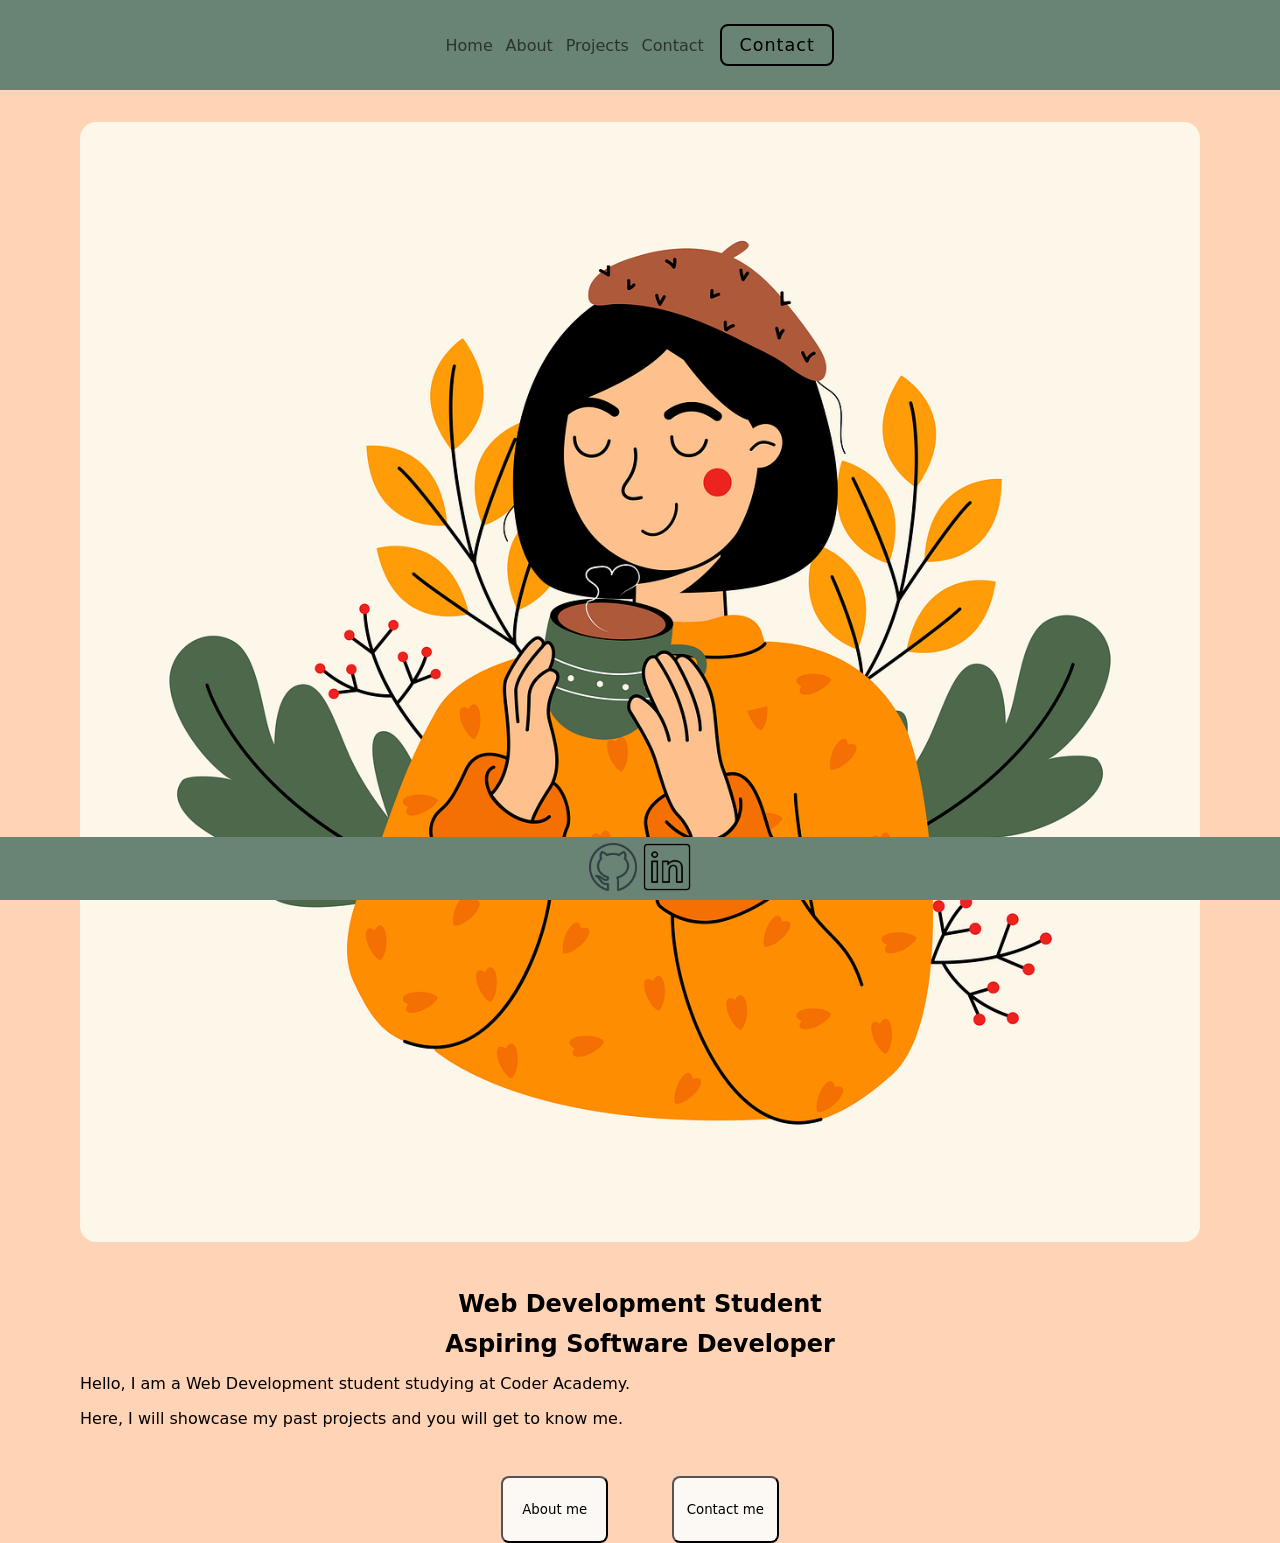
==== index.html @ 80967784 "Troubleshoot deloyment" ====
<!DOCTYPE html>
<html lang="en">
<head>
    <meta charset="UTF-8">
    <meta name="viewport" content="width=device-width, initial-scale=1.0">
    <title>Portfolio</title>
    <link rel="stylesheet" href="index.css">
</head>

<body>
    <header> 
        <nav>
            <ul class="nav_bar">
                <li><a href="index.html">Home</a></li>
                <li><a href="/html/about.html">About</a></li>
                <li><a href="/html/projects.html">Projects</a></li>
                <li><a href="/html/contact.html">Contact</a></li>
            </ul>

            <a href="/html/contact.html" class="button_contact">Contact</a>
        </nav>

    </header>

    <main>
        <img class="main_photo" src="/img/index_img.png" alt="index_image">

        <div class="info">
                <h2>Web Development Student</h2>
                <h2><span>Aspiring Software Developer</h2>
                <p>Hello, I am a Web Development student studying at Coder Academy.</p>
                <p>Here, I will showcase my past projects and you will get to know me.</p>
        </div>

        <div class="button_container">
                <a href="/html/about.html"><button class="button_1">About me</button></a>
                <a href="/html/contact.html"><button class="button_2">Contact me</button></a>      
        </div>
    </main>

    <footer>
        <!-- <div class="footer_icon">
            <img class="footer_copyright"src="/img/copyright.png" alt="copyright label">
            <span>Bonnie Chiu</span>
        </div> -->

        <div class="social_icons">
            <a href="https://github.com/PeanutButterNJellyCrush" target="_blank"><img src="/img/github.png" alt="github_icon"></a>
            <a href="https://www.linkedin.com/in/bonnie-chiu-17324531a/"target="_blank"><img src="/img/linkedin.png" alt="linkedin_icon"></a>
        </div>
    </footer>
    
</body>
</html>
---- index.css ----
:root{
    --bg_color:#FCF8F3;
    --main_bg_color:#FFD3B6;
    --secondary_bg_color: #698474;
    --main_bg_color_light: #e6a172 ;
}

*{
    margin: 0;
    box-sizing: border-box;
    padding:0;
    font-family: system-ui, -apple-system, BlinkMacSystemFont, 'Segoe UI', Roboto, Oxygen, Ubuntu, Cantarell, 'Open Sans', 'Helvetica Neue', sans-serif;
    text-decoration:none;
    list-style: none;

}

html {
    scroll-behavior: smooth;
  }
  

body{
    display: flex;
    flex-direction: column;
    background-color: var(--main_bg_color);

}

header, footer{
     background-color: var(--secondary_bg_color);
}

header{
    min-height: 10vh;
    max-height: 20vh;
    display: flex;
    align-items: center;   
    justify-content: center;

}

nav{
    display: flex;
    justify-content: center;
    gap: 1em;
}

.nav_bar{
    display: flex;
    gap: 0.8em; 
    justify-items: flex-end;
    align-self: center;

}

ul{
    display:flex;
    align-items: center;
    gap: 3em;
}

nav ul a{ 
    color: black;
    opacity: 0.6;
    transition: 0.2s ease-in-out;
}

nav ul a:hover{ 
    opacity: 1;
}

.button_contact{ 
    padding: 0.5em 1em;
    color: black;
    font-weight: 500;
    letter-spacing: 1px ;
    border-radius: 8px;
    font-size: 1.1em;
    border: 2px solid black;
    cursor: pointer;
}

.button:hover{
    background-color: #e6a172;
    color: black;
}

main{
    min-height: 83vh;
    padding-left: 5em;
    padding-right: 5em;
}

.main_photo{ 
    width: 100%;
    border-radius: 1rem;
    margin-top: 2rem; 
    margin-bottom: 2rem;
    object-fit: cover;

}
h2{
    margin-top: 0.5em; 
    text-align: center;
}

p{
    margin-top: 1em;    
    margin-bottom: 1em;
}

.button_container{
    display: flex;
    justify-content: center;
    align-self: center;
    gap:4em;
    padding-top: 2em;
}

button{
    background-color: var(--bg_color);
    width: 8em;
    height: 5em;
    border-radius: 8px;
    text-align: center;
    cursor: pointer;
}

button:hover{
    background-color: var(--secondary_bg_color) ;
}

footer{
    min-height: 7vh;
    max-height: 10vh;
    position: fixed;
    left: 0;
    bottom: 0;
    width: 100%;
}

footer{
    display: flex;
    justify-content: center;
    align-items: center;
}
.social_icons a img{
    width: 3em;
    height: 3em;
}
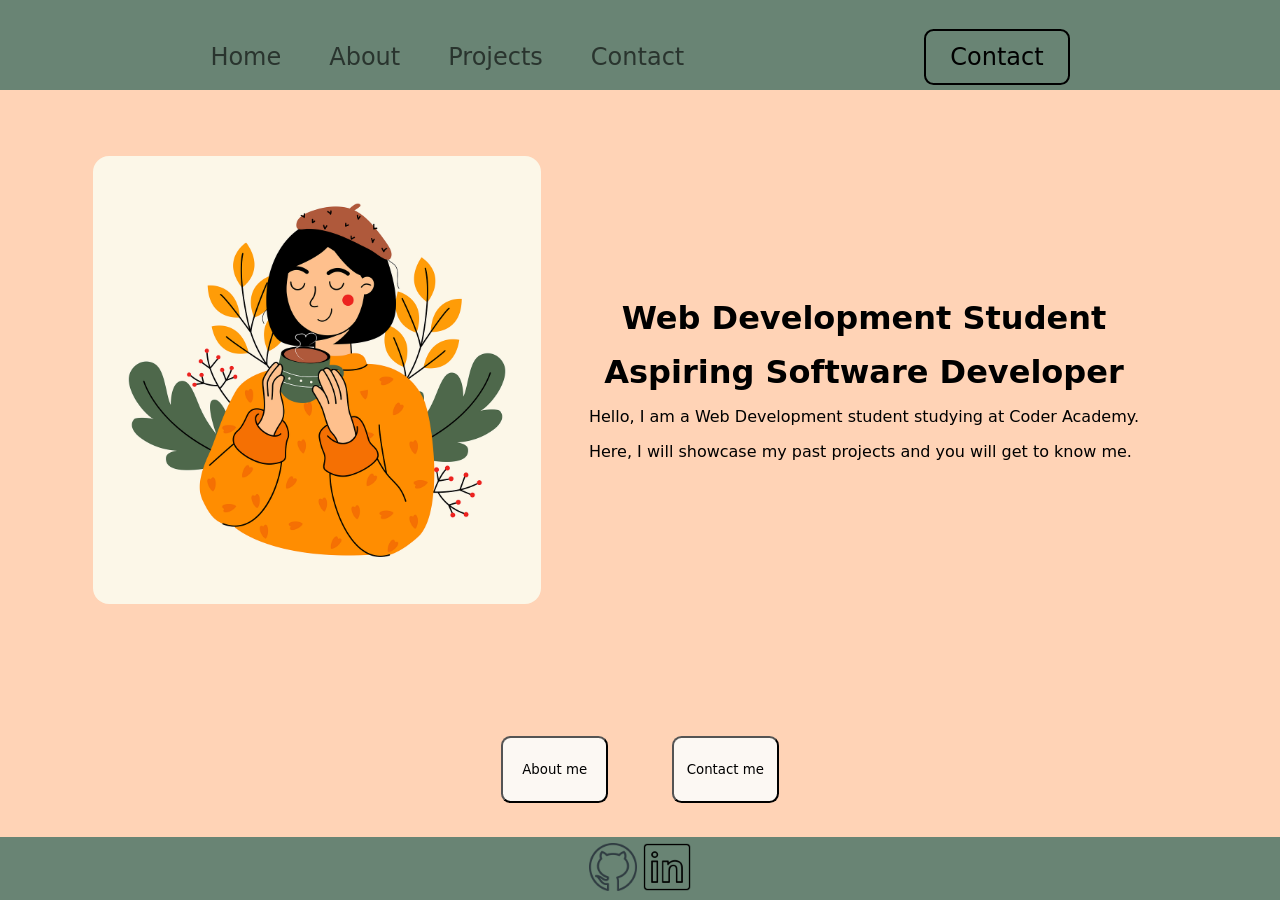
==== commit 85be0ac7: "Add media query" ====
--- a/index.html
+++ b/index.html
@@ -39,11 +39,6 @@
     </main>
 
     <footer>
-        <!-- <div class="footer_icon">
-            <img class="footer_copyright"src="/img/copyright.png" alt="copyright label">
-            <span>Bonnie Chiu</span>
-        </div> -->
-
         <div class="social_icons">
             <a href="https://github.com/PeanutButterNJellyCrush" target="_blank"><img src="/img/github.png" alt="github_icon"></a>
             <a href="https://www.linkedin.com/in/bonnie-chiu-17324531a/"target="_blank"><img src="/img/linkedin.png" alt="linkedin_icon"></a>
--- a/index.css
+++ b/index.css
@@ -37,7 +37,6 @@
     display: flex;
     align-items: center;   
     justify-content: center;
-
 }
 
 nav{
@@ -51,7 +50,6 @@
     gap: 0.8em; 
     justify-items: flex-end;
     align-self: center;
-
 }
 
 ul{
@@ -74,8 +72,7 @@
     padding: 0.5em 1em;
     color: black;
     font-weight: 500;
-    letter-spacing: 1px ;
-    border-radius: 8px;
+    border-radius: 0.6rem;
     font-size: 1.1em;
     border: 2px solid black;
     cursor: pointer;
@@ -100,6 +97,7 @@
     object-fit: cover;
 
 }
+
 h2{
     margin-top: 0.5em; 
     text-align: center;
@@ -122,7 +120,7 @@
     background-color: var(--bg_color);
     width: 8em;
     height: 5em;
-    border-radius: 8px;
+    border-radius: 0.6rem;
     text-align: center;
     cursor: pointer;
 }
@@ -134,7 +132,6 @@
 footer{
     min-height: 7vh;
     max-height: 10vh;
-    position: fixed;
     left: 0;
     bottom: 0;
     width: 100%;
@@ -148,4 +145,76 @@
 .social_icons a img{
     width: 3em;
     height: 3em;
-}+}
+
+@media only screen and (min-width: 768px) 
+and (max-device-width: 1024px) {
+    nav{
+        gap: 10em;
+        padding-top: 1.5rem;
+    }
+
+    .nav_bar{
+        gap: 2em; 
+        font-size: x-large;
+    }
+    .button_contact{
+        font-size: x-large;
+
+    }
+
+    main{
+        display: flex;
+        flex-direction: column;
+        justify-content: center;
+        align-items: center;
+    }
+    .main_photo{ 
+        width: 60%;
+        border-radius: 1rem;
+        margin-top: 2rem; 
+        margin-bottom: 2rem;
+        justify-content: center;
+
+    
+    }
+
+    }
+
+@media only screen 
+and (min-width : 1224px) {
+    nav{
+        gap: 15em;
+        padding-top: 1.5rem;
+    }
+
+    .nav_bar{
+        gap: 2em; 
+        font-size: x-large;
+    }
+    .button_contact{
+        font-size: x-large;
+
+    }
+
+    main{
+        display: flex;
+        justify-content: center;
+        align-items:center;
+        flex-wrap: wrap;
+    }
+    .main_photo{ 
+        width: 40%;
+        border-radius: 1rem;
+        margin-top: 2rem; 
+        margin-bottom: 2rem;
+        justify-content: center;
+    }
+    .info{
+        padding: 3rem;
+    }
+    h2{
+        font-size: 2rem;
+    }
+}
+    
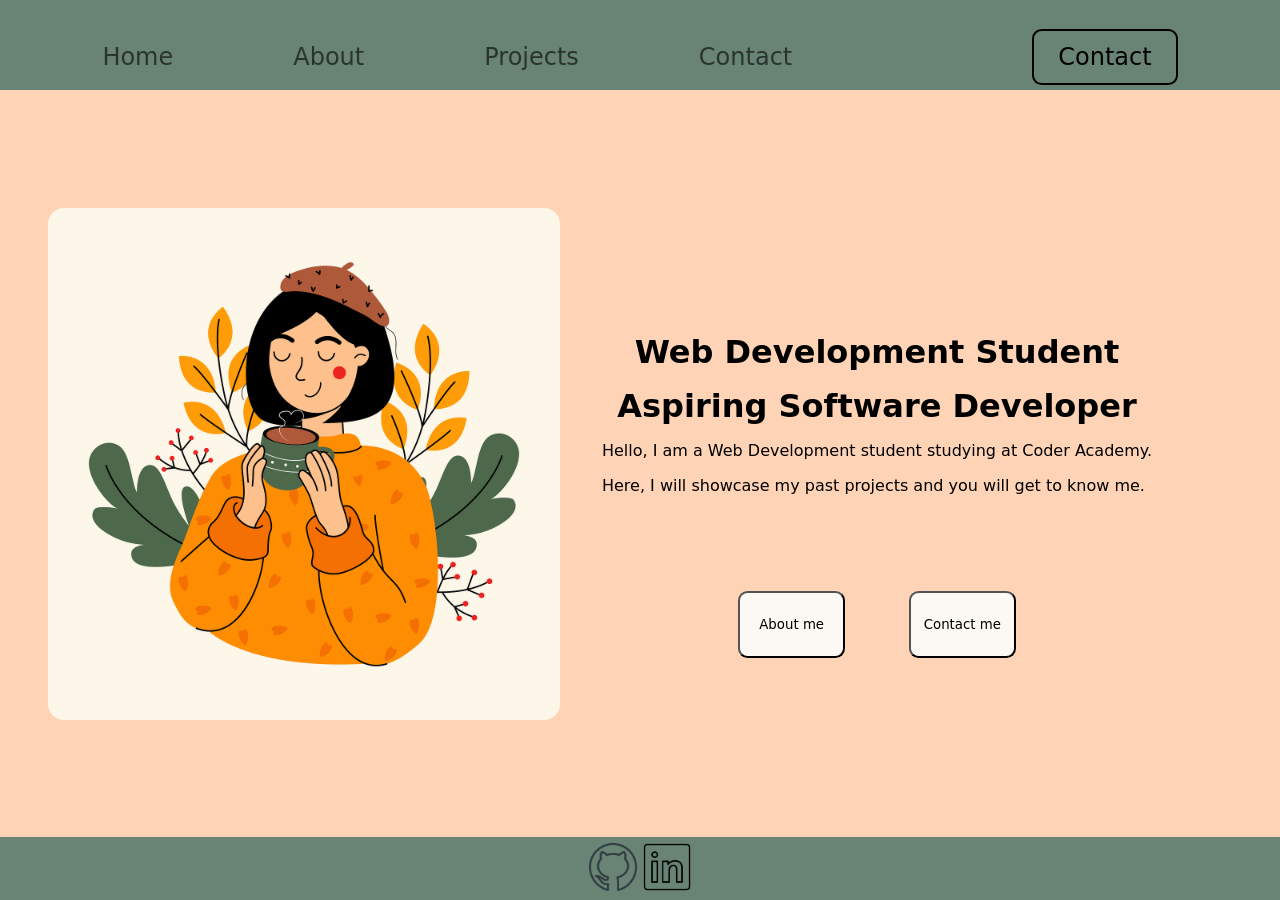
==== commit 044e5b33: "Desktop media query" ====
--- a/index.html
+++ b/index.html
@@ -23,8 +23,10 @@
     </header>
 
     <main>
+    
         <img class="main_photo" src="/img/index_img.png" alt="index_image">
 
+        <div class="info_container">  
         <div class="info">
                 <h2>Web Development Student</h2>
                 <h2><span>Aspiring Software Developer</h2>
@@ -35,6 +37,8 @@
         <div class="button_container">
                 <a href="/html/about.html"><button class="button_1">About me</button></a>
                 <a href="/html/contact.html"><button class="button_2">Contact me</button></a>      
+        </div>
+
         </div>
     </main>
 
--- a/index.css
+++ b/index.css
@@ -135,20 +135,27 @@
     left: 0;
     bottom: 0;
     width: 100%;
-}
-
-footer{
+    position: fixed;
+
     display: flex;
     justify-content: center;
     align-items: center;
 }
+
 .social_icons a img{
     width: 3em;
     height: 3em;
 }
 
-@media only screen and (min-width: 768px) 
-and (max-device-width: 1024px) {
+.social_icons img:hover{
+    box-shadow: 12px 12px 2px 1px rgba(0, 0, 0, 0.2),-10px -10px 10px black;
+
+}
+
+
+@media only screen and (min-width: 600px) 
+and (min-device-height:600px)
+and (orientation: landscape) {
     nav{
         gap: 10em;
         padding-top: 1.5rem;
@@ -181,15 +188,17 @@
 
     }
 
-@media only screen 
-and (min-width : 1224px) {
+    @media only screen 
+    and (min-width : 900px) 
+    and (min-device-height:600px)
+    and (orientation: landscape){
     nav{
         gap: 15em;
         padding-top: 1.5rem;
     }
 
     .nav_bar{
-        gap: 2em; 
+        gap: 5em; 
         font-size: x-large;
     }
     .button_contact{
@@ -217,4 +226,20 @@
         font-size: 2rem;
     }
 }
-    +    
+@media only screen 
+    and (min-width : 1200px) 
+    and (min-device-height:600px)
+    and (orientation: landscape){
+    .main_photo{
+        position: fixed;
+        left: 3rem;
+        }
+    main{
+        display: flex;
+        flex-direction: column;
+        align-items: flex-end;
+    
+    }
+
+    }           
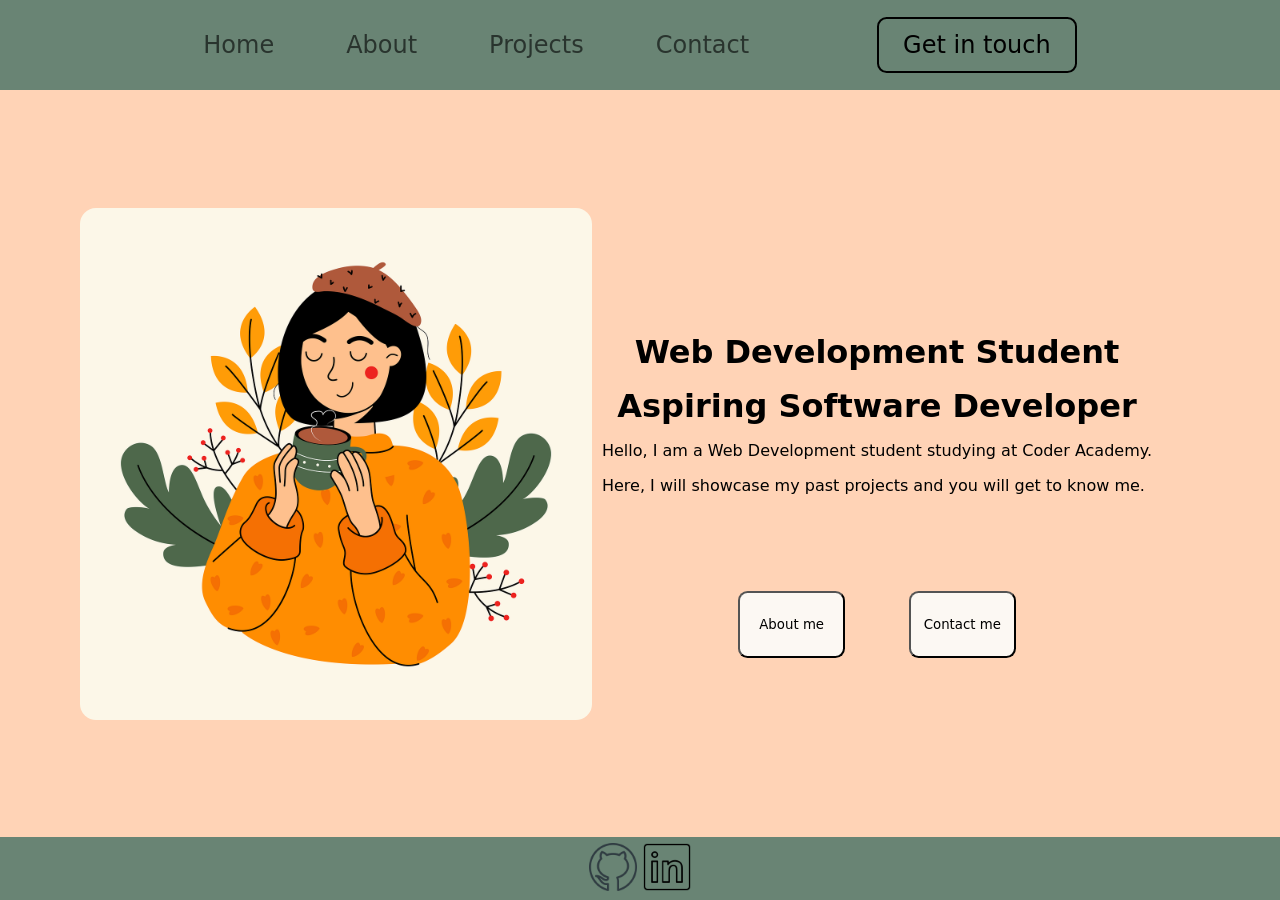
==== commit 9f8010bf: "Changed contact button details" ====
--- a/index.html
+++ b/index.html
@@ -17,7 +17,7 @@
                 <li><a href="/html/contact.html">Contact</a></li>
             </ul>
 
-            <a href="/html/contact.html" class="button_contact">Contact</a>
+            <a href="/html/contact.html" class="button_contact">Get in touch</a>
         </nav>
 
     </header>
--- a/index.css
+++ b/index.css
@@ -29,6 +29,7 @@
 
 header, footer{
      background-color: var(--secondary_bg_color);
+     width: 100vw;
 }
 
 header{
@@ -37,6 +38,7 @@
     display: flex;
     align-items: center;   
     justify-content: center;
+    width: 100%;
 }
 
 nav{
@@ -153,9 +155,8 @@
 }
 
 
-@media only screen and (min-width: 600px) 
-and (min-device-height:600px)
-and (orientation: landscape) {
+/* Small devices (portrait tablets and large phones, 600px and up)
+@media only screen and (min-width: 600px) {
     nav{
         gap: 10em;
         padding-top: 1.5rem;
@@ -181,31 +182,41 @@
         border-radius: 1rem;
         margin-top: 2rem; 
         margin-bottom: 2rem;
-        justify-content: center;
-
+        justify-content: center; 
+    }
+} */
+
+    /* Medium devices (landscape tablets, 768px and up) */
+@media only screen and (min-width: 768px){
+    nav{
+        gap: 4rem;
+    }
+
+    .nav_bar{
+        gap: 4em; 
+        font-size:large;
+    }
+    .button_contact{
+        font-size: large;
+
+    }
+}
+
+/* Large devices (laptops/desktops, 992px and up) */
+@media only screen and (min-width: 992px) {
+    nav{
+        gap: 8em;
+    }
+
+    .nav_bar{
+        gap: 3em; 
+        font-size: x-large;
+    }
+    .button_contact{
+        font-size: x-large;
+
+    }
     
-    }
-
-    }
-
-    @media only screen 
-    and (min-width : 900px) 
-    and (min-device-height:600px)
-    and (orientation: landscape){
-    nav{
-        gap: 15em;
-        padding-top: 1.5rem;
-    }
-
-    .nav_bar{
-        gap: 5em; 
-        font-size: x-large;
-    }
-    .button_contact{
-        font-size: x-large;
-
-    }
-
     main{
         display: flex;
         justify-content: center;
@@ -222,24 +233,24 @@
     .info{
         padding: 3rem;
     }
+
     h2{
         font-size: 2rem;
-    }
+    } 
 }
     
-@media only screen 
-    and (min-width : 1200px) 
-    and (min-device-height:600px)
-    and (orientation: landscape){
+/* Extra large devices (large laptops and desktops, 1200px and up) */
+@media only screen and (min-width: 1200px) {
     .main_photo{
         position: fixed;
-        left: 3rem;
+        left: 5rem;
         }
+
     main{
         display: flex;
         flex-direction: column;
         align-items: flex-end;
-    
-    }
-
-    }           +        height: auto;
+    }
+
+}           
